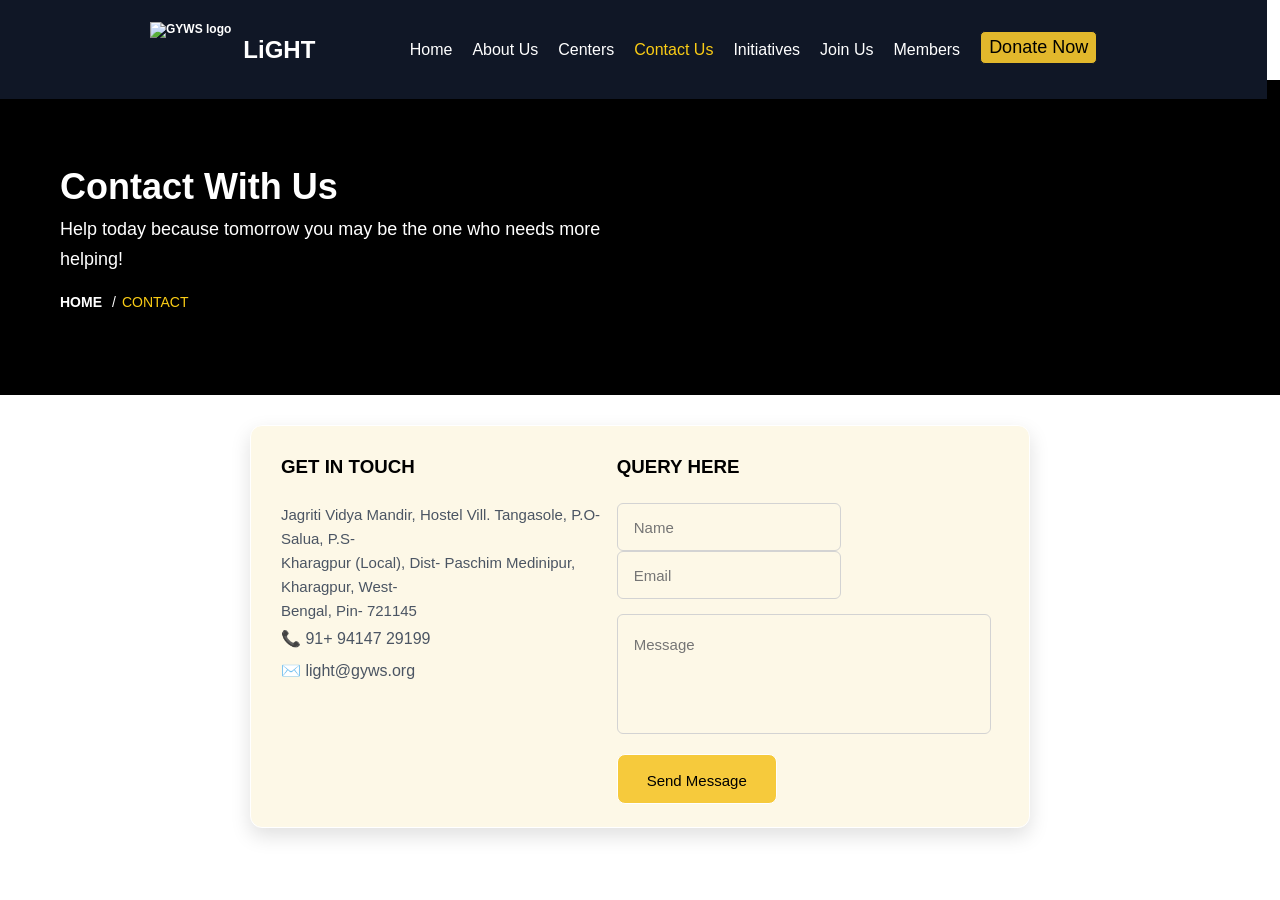
==== Contact Us Page/index.html @ d9cf2742 "Contact Us Page" ====
<!DOCTYPE html>
<html lang="en">
<head>
    <meta charset="UTF-8">
    <meta name="viewport" content="width=device-width, initial-scale=1.0">
    <title>GYWS</title>
    <link rel="stylesheet" href="style.css">
</head>
<body>
    <div class="container">
        <div class="Header">
            <div class="left">
                <img src="logo.webp" alt="GYWS logo">
                <h1>LiGHT</h1>
            </div>
            <div class="right">
                <div id="object1">
                    <p>Home</p>
                </div>
                <div id="object2">
                    <p>About Us</p>
                </div>
                <div id="object3">
                    <p>Centers</p>
                </div>
                <div id="object4">
                    <p>Contact Us</p>
                </div>
                <div id="object5">
                    <p>Initiatives</p>
                </div>
                <div id="object6">
                    <p>Join Us</p>
                </div>
                <div id="object7">
                    <p>Members</p>
                </div>
                <div id="object8">
                    <p>Donate Now</p>
                </div>
            </div>
        </div>
        <div class="Main">
            <div class="Section1">
                <div class="Section1a">
                    <h2>Contact With Us</h2>
                </div>
                <div class="Section1b">
                    <p>Help today because tomorrow you may be the one who needs more</p>
                    <p>helping!</p>
                </div>
                <div class="Section1c">
                    <span id="home">HOME</span>/<span id="contact">CONTACT</span>
                </div>
            </div>
            <div class="Section2">
                <div class="section2left">
                    <div class="section2aleft">
                        <h3>GET IN TOUCH</h3>
                    </div>
                    <div class="section2bleft">
                        <p>Jagriti Vidya Mandir, Hostel Vill. Tangasole, P.O- Salua, P.S-</p>
                        <p>Kharagpur (Local), Dist- Paschim Medinipur, Kharagpur, West-</p>
                        <p>Bengal, Pin- 721145</p>
                    </div>
                    <div class="section2cleft">
                        <p>📞 91+ 94147 29199</p>
                        <p>✉️ light@gyws.org</p>
                    </div>
                </div>
                <div class="section2right">
                    <div class="section2aright">
                        <h3>QUERY HERE</h3>
                    </div>
                    <div class="section2bright">
                        <input type="text" name="name" id="name" placeholder="Name">
                        <input type="text" name="email" id="email" placeholder="Email">
                    </div>
                    <form class="section2cright">
                         <input type="text" name="message" id="message" placeholder="Message">
                         <button type="submit">Send Message</button>
                    </form>
                </div>
            </div>
        </div>
     <div class="footer">
        <div class="footerstart">
           <div class="footerleft">
             <img src="logo.webp" alt="Logo" height="80px" width="80px">
              <div class="footerleftdetails">
                <p>LiGHT is an initiative of one of India's largest student-run</p> 
                <p>government registered NGO Gopali Youth Welfare Society,</p> 
                <p>based in IIT Kharagpur. Gopali Youth Welfare Society aims at</p>
                <p>the overall socio-economic development of the</p>
                <p>underprivileged near the IIT Kharagpur campus.</p>  
              </div>
              <div class="icons">
                 <div class="Facebook">
                     <a href="https://www.facebook.com/share/1Bgmum4QXv/" target="_blank" rel="noreferrer" style="color: #ffca28;">
                     <svg stroke="currentColor" fill="currentColor" stroke-width="0" viewBox="0 0 320 512" class="text-base" height="1.2em" width="1em" xmlns="http://www.w3.org/2000/svg">
                     <path d="M279.14 288l14.22-92.66h-88.91v-60.13c0-25.35 12.42-50.06 52.24-50.06h40.42V6.26S260.43 0 225.36 0c-73.22 0-121.08 44.38-121.08 124.72v70.62H22.89V288h81.39v224h100.17V288z"></path></svg></a>
                 </div>
                 <div class="Instagram">
                     <a href="https://www.instagram.com/light_gyws?igsh=MWNsdGV0bzVnZXlkOQ==" target="_blank" rel="noreferrer" class="text-yellow-400 hover:text-white" style="color: #ffca28 !important;">
                     <svg stroke="currentColor" fill="currentColor" stroke-width="0" viewBox="0 0 448 512" class="text-base" height="1.2em" width="1em" xmlns="http://www.w3.org/2000/svg">
                     <path d="M224.1 141c-63.6 0-114.9 51.3-114.9 114.9s51.3 114.9 114.9 114.9S339 319.5 339 255.9 287.7 141 224.1 141zm0 189.6c-41.1 0-74.7-33.5-74.7-74.7s33.5-74.7 74.7-74.7 74.7 33.5 74.7 74.7-33.6 74.7-74.7 74.7zm146.4-194.3c0 14.9-12 26.8-26.8 26.8-14.9 0-26.8-12-26.8-26.8s12-26.8 26.8-26.8 26.8 12 26.8 26.8zm76.1 27.2c-1.7-35.9-9.9-67.7-36.2-93.9-26.2-26.2-58-34.4-93.9-36.2-37-2.1-147.9-2.1-184.9 0-35.8 1.7-67.6 9.9-93.9 36.1s-34.4 58-36.2 93.9c-2.1 37-2.1 147.9 0 184.9 1.7 35.9 9.9 67.7 36.2 93.9s58 34.4 93.9 36.2c37 2.1 147.9 2.1 184.9 0 35.9-1.7 67.7-9.9 93.9-36.2 26.2-26.2 34.4-58 36.2-93.9 2.1-37 2.1-147.8 0-184.8zM398.8 388c-7.8 19.6-22.9 34.7-42.6 42.6-29.5 11.7-99.5 9-132.1 9s-102.7 2.6-132.1-9c-19.6-7.8-34.7-22.9-42.6-42.6-11.7-29.5-9-99.5-9-132.1s-2.6-102.7 9-132.1c7.8-19.6 22.9-34.7 42.6-42.6 29.5-11.7 99.5-9 132.1-9s102.7-2.6 132.1 9c19.6 7.8 34.7 22.9 42.6 42.6 11.7 29.5 9 99.5 9 132.1s2.7 102.7-9 132.1z"></path></svg></a>
                 </div>
                 <div class="Linkedin">                  
                     <a href="https://www.linkedin.com/showcase/light-gyws/" target="_blank" rel="noreferrer" class="text-yellow-400 hover:text-white" style="color: #ffca28 !important;">
                     <svg stroke="currentColor" fill="currentColor" stroke-width="0" viewBox="0 0 448 512" class="text-base" height="1.2em" width="1em" xmlns="http://www.w3.org/2000/svg">
                     <path d="M100.28 448H7.4V148.9h92.88zM53.79 108.1C24.09 108.1 0 83.5 0 53.8a53.79 53.79 0 0 1 107.58 0c0 29.7-24.1 54.3-53.79 54.3zM447.9 448h-92.68V302.4c0-34.7-.7-79.2-48.29-79.2-48.29 0-55.69 37.7-55.69 76.7V448h-92.78V148.9h89.08v40.8h1.3c12.4-23.5 42.69-48.3 87.88-48.3 94 0 111.28 61.9 111.28 142.3V448z"></path></svg></a>
                 </div>
                 <div class="X">                 
                     <a href="https://x.com/gopali_youth" target="_blank" rel="noreferrer" class="text-yellow-400 hover:text-white" style="color: #ffca28 !important;">
                     <svg stroke="currentColor" fill="currentColor" stroke-width="0" viewBox="0 0 512 512" class="text-base" height="1.2em" width="1em" xmlns="http://www.w3.org/2000/svg">
                     <path d="M459.37 151.716c.325 4.548.325 9.097.325 13.645 0 138.72-105.583 298.558-298.558 298.558-59.452 0-114.68-17.219-161.137-47.106 8.447.974 16.568 1.299 25.34 1.299 49.055 0 94.213-16.568 130.274-44.832-46.132-.975-84.792-31.188-98.112-72.772 6.498.974 12.995 1.624 19.818 1.624 9.421 0 18.843-1.3 27.614-3.573-48.081-9.747-84.143-51.98-84.143-102.985v-1.299c13.969 7.797 30.214 12.67 47.431 13.319-28.264-18.843-46.781-51.005-46.781-87.391 0-19.492 5.197-37.36 14.294-52.954 51.655 63.675 129.3 105.258 216.365 109.807-1.624-7.797-2.599-15.918-2.599-24.04 0-57.828 46.782-104.934 104.934-104.934 30.213 0 57.502 12.67 76.67 33.137 23.715-4.548 46.456-13.32 66.599-25.34-7.798 24.366-24.366 44.833-46.132 57.827 21.117-2.273 41.584-8.122 60.426-16.243-14.292 20.791-32.161 39.308-52.628 54.253z"></path></svg></a>
                 </div>
                 <div class="Whatsapp">
                     <a href="https://api.whatsapp.com/send?phone=919414729199&amp;text=Hi" target="_blank" rel="noreferrer" class="text-yellow-400 hover:text-white" style="color: #ffca28 !important;">
                     <svg stroke="currentColor" fill="currentColor" stroke-width="0" viewBox="0 0 448 512" class="text-base" height="1.2em" width="1em" xmlns="http://www.w3.org/2000/svg">
                     <path d="M380.9 97.1C339 55.1 283.2 32 223.9 32c-122.4 0-222 99.6-222 222 0 39.1 10.2 77.3 29.6 111L0 480l117.7-30.9c32.4 17.7 68.9 27 106.1 27h.1c122.3 0 224.1-99.6 224.1-222 0-59.3-25.2-115-67.1-157zm-157 341.6c-33.2 0-65.7-8.9-94-25.7l-6.7-4-69.8 18.3L72 359.2l-4.4-7c-18.5-29.4-28.2-63.3-28.2-98.2 0-101.7 82.8-184.5 184.6-184.5 49.3 0 95.6 19.2 130.4 54.1 34.8 34.9 56.2 81.2 56.1 130.5 0 101.8-84.9 184.6-186.6 184.6zm101.2-138.2c-5.5-2.8-32.8-16.2-37.9-18-5.1-1.9-8.8-2.8-12.5 2.8-3.7 5.6-14.3 18-17.6 21.8-3.2 3.7-6.5 4.2-12 1.4-32.6-16.3-54-29.1-75.5-66-5.7-9.8 5.7-9.1 16.3-30.3 1.8-3.7.9-6.9-.5-9.7-1.4-2.8-12.5-30.1-17.1-41.2-4.5-10.8-9.1-9.3-12.5-9.5-3.2-.2-6.9-.2-10.6-.2-3.7 0-9.7 1.4-14.8 6.9-5.1 5.6-19.4 19-19.4 46.3 0 27.3 19.9 53.7 22.6 57.4 2.8 3.7 39.1 59.7 94.8 83.8 35.2 15.2 49 16.5 66.6 13.9 10.7-1.6 32.8-13.4 37.4-26.4 4.6-13 4.6-24.1 3.2-26.4-1.3-2.5-5-3.9-10.5-6.6z"></path></svg></a>
                 </div>
              </div>
            </div>
           <div class="footermiddle">
            <h3>Useful Links</h3>
                <p>Home</p>
                <p>About Us</p>
                <p>Initiatives</p>
                <p>Media</p>
                <p>Members</p>
                <p>Gallery</p>
                <p>Contact Us</p>
                <p>Join Us</p>
           </div>
           <div class="footerright">
            <h3>Contact Us</h3>
            <div class="Email">
                <svg stroke="currentColor" fill="currentColor" stroke-width="0" viewBox="0 0 512 512" class="text-yellow-400" height="1em" width="1em" xmlns="http://www.w3.org/2000/svg" style="color: #ffca28 !important;"><path d="M502.3 190.8c3.9-3.1 9.7-.2 9.7 4.7V400c0 26.5-21.5 48-48 48H48c-26.5 0-48-21.5-48-48V195.6c0-5 5.7-7.8 9.7-4.7 22.4 17.4 52.1 39.5 154.1 113.6 21.1 15.4 56.7 47.8 92.2 47.6 35.7.3 72-32.8 92.3-47.6 102-74.1 131.6-96.3 154-113.7zM256 320c23.2.4 56.6-29.2 73.4-41.4 132.7-96.3 142.8-104.7 173.4-128.7 5.8-4.5 9.2-11.5 9.2-18.9v-19c0-26.5-21.5-48-48-48H48C21.5 64 0 85.5 0 112v19c0 7.4 3.4 14.3 9.2 18.9 30.6 23.9 40.7 32.4 173.4 128.7 16.8 12.2 50.2 41.8 73.4 41.4z"></path></svg>
                <p>light@gyws.org</p>
            </div>
            <div class="Phone">
                <svg stroke="currentColor" fill="currentColor" stroke-width="0" viewBox="0 0 512 512" class="text-yellow-400" height="1em" width="1em" xmlns="http://www.w3.org/2000/svg" style="color: #ffca28 !important;"><path d="M493.4 24.6l-104-24c-11.3-2.6-22.9 3.3-27.5 13.9l-48 112c-4.2 9.8-1.4 21.3 6.9 28l60.6 49.6c-36 76.7-98.9 140.5-177.2 177.2l-49.6-60.6c-6.8-8.3-18.2-11.1-28-6.9l-112 48C3.9 366.5-2 378.1.6 389.4l24 104C27.1 504.2 36.7 512 48 512c256.1 0 464-207.5 464-464 0-11.2-7.7-20.9-18.6-23.4z"></path></svg>
                <p>+91 94147 29199</p>
            </div>
            <div class="Address">
                <svg stroke="currentColor" fill="currentColor" stroke-width="0" viewBox="0 0 384 512" class="text-yellow-400 mt-1" height="1em" width="1em" xmlns="http://www.w3.org/2000/svg" style="color: #ffca28 !important;"><path d="M172.268 501.67C26.97 291.031 0 269.413 0 192 0 85.961 85.961 0 192 0s192 85.961 192 192c0 77.413-26.97 99.031-172.268 309.67-9.535 13.774-29.93 13.773-39.464 0zM192 272c44.183 0 80-35.817 80-80s-35.817-80-80-80-80 35.817-80 80 35.817 80 80 80z"></path></svg>
                <div class="adressdetail">
                  <p>Jagriti Vidya Mandir, Hostel Vill. Tangasole, P.O- Salua, P.S-</p>
                  <p>Kharagpur (Local), Dist- Paschim Medinipur, Kharagpur,</p>
                  <p>West-Bengal, Pin- 721145</p>
                </div>
            </div>
        </div>
     </div>
        <div class="footerend">
         <p>© 2026 GYWS. All rights reserved</p>
        </div> 
    </div>
</body>
</html>
---- Contact Us Page/style.css ----
*{
    margin: 0;
    padding: 0;
    box-sizing: border-box;
}
.container{
    height: 100vh;
    width: 100vw;
    overflow-x: hidden;
}
.Header{
    width: 99%;
    height: 11%;
    background-color: #101726;
    display: flex;
    justify-content: space-between;
    align-items: center;
    position: fixed;
    z-index: 1;
    top: 0;
}
.left{
    display: flex;
    justify-content: center;
    align-items: center;
    color: white;
    font-size: 12px;
    font-weight:bold;
    font-family: sans-serif;
    gap: 12px;
    margin-left: 150px;
}
.right{
    display: flex;
    justify-content: space-between;
    align-items: center;
    color: white;
    font-family: sans-serif;
    font-size: 16px;
    margin-right: 170px;
    gap: 20px;
}
#object1:hover,#object2:hover,#object3:hover,#object5:hover,#object6:hover,#object7:hover{
    color: #CBD5E1 ;
    cursor: pointer;
}
#object4:hover{
    cursor: pointer;
}
.left > img{
    height: 55px;
}
.left > h1:hover{
    color: #facc15;
    cursor: pointer;
}
#object4{
    color: #facc15;
}
#object8{
    border: 1px solid #101726;
    border-radius: 5px;
    background-color: #f6c72dea;
    color: black;
    padding: 5px 8px 5px 8px;
    font-size: 18px;
    margin-bottom: 5px;
}
#object8:hover{
    background-color: #D1A527;
    scale: 1.1;
    transition: .25s ease-in-out;
}
.Main{
    height: 100%;
    width: 100%;
}
.Section1{
    height: 35%;
    width: 100%;
    background-color: black;
    color: white;
    display: flex;
    flex-direction: column;
    justify-content: center;
    align-items: flex-start;
    font-family: sans-serif;
    padding-left: 60px;
    margin-top: 80px;
}
.Section1a{
    margin-bottom: 6px;
    font-size: 24px;
}
.Section1b{
    font-size: 18px;
    line-height: 30px;
}
.Section1c{
    margin-top: 20px;
    font-size: 14px;
}
#home{
    font-weight: bold;
    margin-right: 10px;
}
#home:hover{
    text-decoration: underline;
    cursor: default;
}
#contact{
    margin-left: 6px;
    font-weight: 100;
    color: #facc15;
}
.Section2{
    border: 1px solid white;
    border-radius: 12px;
    box-shadow: 0px 8px 20px rgba(0, 0, 0, 0.125);
    margin: 30px 250px;
    display: flex;
    justify-content: space-between;
    align-content: center;
    background-color: #FDF8E7;
}
.section2left{
    padding-left: 30px;
    padding-top: 30px;
    padding-bottom: 140px;
    font-family: sans-serif;
}
.section2aleft{
    font-size: 16px;
    font-weight: bold;
    margin-bottom: 25px;
}
.section2bleft{
    color: #4B5563;
    line-height: 1.6;
    font-size: 15px;
}
.section2cleft{
    color: #4B5563;
    line-height: 2;
}
.section2right{
    padding-right: 30px;
    padding-top: 30px;
    font-family: sans-serif;
}
.section2aright{
    font-size: 16px;
    font-weight: bold;
    margin-bottom: 25px;
}
.section2bright > input{
    height: 48px;
    background-color:#FDF8E7;
    border: 1px solid lightgray;
    border-radius: 6px;
    padding: 0px 16px;
    font-size: 15px;
    margin-right: 10px;
}
.section2cright > input{
    height: 120px;
    width: 98%;
    background-color:#FDF8E7;
    font-size: 15px;
    padding:0px 16px 60px 16px;
    border: 1px solid lightgray;
    border-radius: 6px;
    margin-top: 15px;
}
.section2cright > button{
    margin-top: 20px;
    height: 50px;
    width: 160px;
    padding: 15px 20px 12px 20px;
    border: 1px solid white;
    border-radius: 8px;
    background-color: #f6c72dea;
    font-size: 15px;
}
.section2cright > button:hover{
    background-color: #D1A527;
}
.section2cright > input:focus,.section2bright > input:focus{
    border-color: #FACC15;
    outline: 2px solid #FACC15;
}
.footer{
    height: 60%;
    width: 100%;
    background-color: #1a1a1a;
}
.footerstart{
    width: 100%;
    height: 390px;
    background-color: #1a1a1a;
    display: flex;
    justify-content: space-between;
    align-content: center;
}
.footerleft{
    display: flex;
    flex-direction: column;
    justify-content: center;
    color: oklch(87.2% .01 258.338);
    margin-bottom: 50px;
    margin-left: 150px;
}
.footermiddle{
    display: flex;
    flex-direction: column;
    justify-content: center;
    color: oklch(87.2% .01 258.338);
    gap: 10px;
    font-family: sans-serif;
    margin-right: 200px;
    font-size: 14px;
}
.footerright{
    display: flex;
    flex-direction: column;
    justify-content: center;
    color: oklch(87.2% .01 258.338);
    gap: 10px;
    margin-bottom: 90px;
    margin-right: 100px;
}
.footerleft > img{
    margin-bottom: 10px;
}
.footerleftdetails{
    margin-left: 10px;
    line-height: 1.6;
    font-family: sans-serif;
    font-weight: 400;
    font-size: 14px;
}
.icons{
    margin-top: 10px;
    margin-left: 4px;
    display: flex;
    justify-content: flex-start;
    gap: 15px;
    color: oklch(85.2% .199 91.936);
}
.footermiddle > h3{
    font-size: 18px;
    font-weight: 600;
    margin-bottom: 20px;
    font-family: sans-serif;
}
.footermiddle > p:hover{
    color: oklch(85.2% .199 91.936);
    cursor: pointer;
}
.Email,.Phone{
    display: flex;
    gap: 10px;
    font-size: 16px;
}
.Address{
    display: flex;
    gap: 10px;
}
.footerright > h3{
    font-size: 18px;
    font-weight: 600;
    margin-bottom: 15px;
    font-family: sans-serif;
}
.footerend{
    font-size: 14px;
    font-family: sans-serif;
    color: oklch(70.7% .022 261.325);
    text-align: center;
    padding-top: 20px;
    border-top: 1px solid oklch(70.7% .022 261.325);
}
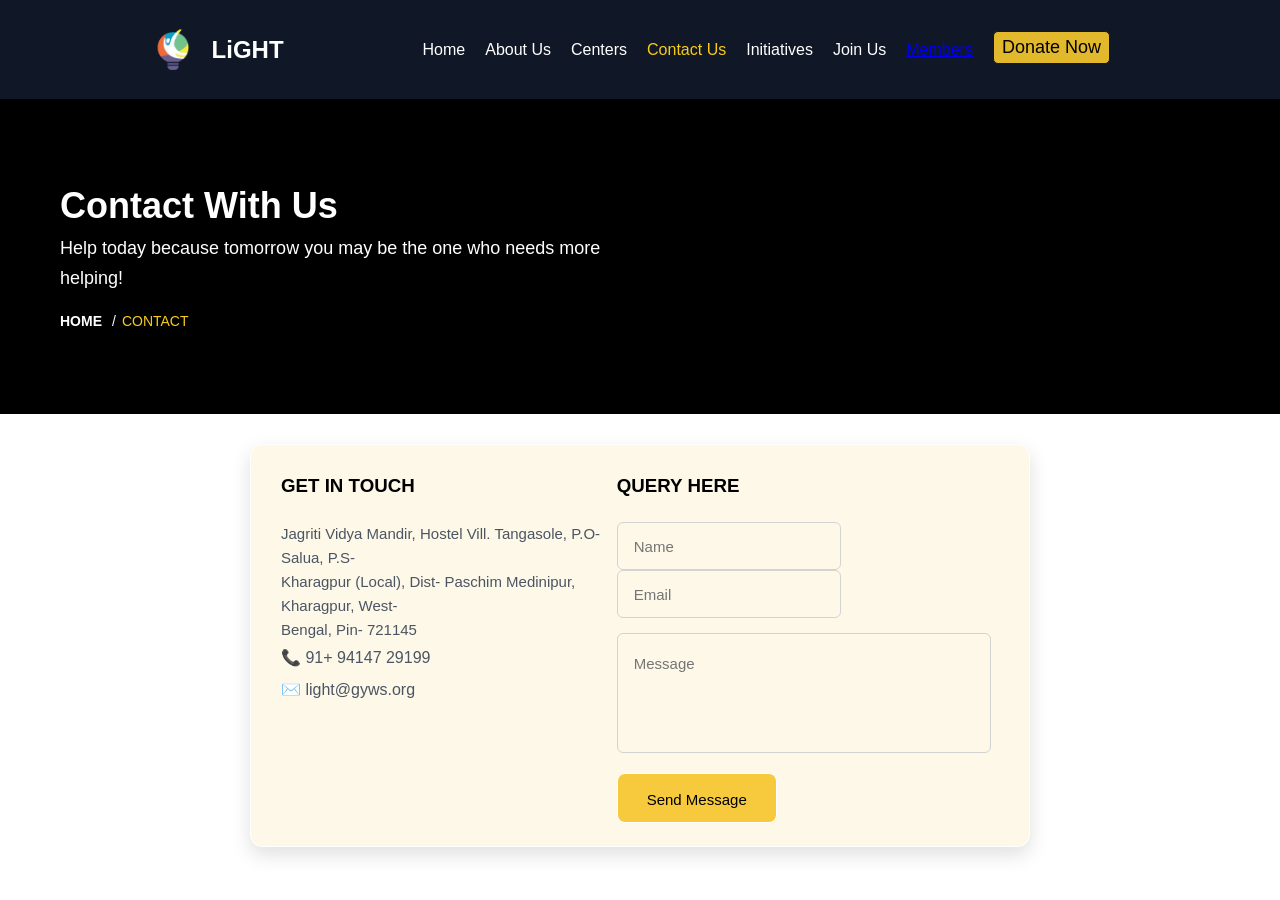
==== commit 79dba101: "done" ====
--- a/Contact Us Page/index.html
+++ b/Contact Us Page/index.html
@@ -33,7 +33,7 @@
                     <p>Join Us</p>
                 </div>
                 <div id="object7">
-                    <p>Members</p>
+                    <a href="../Members Page/index.html">Members</a>
                 </div>
                 <div id="object8">
                     <p>Donate Now</p>
--- a/Contact Us Page/style.css
+++ b/Contact Us Page/style.css
@@ -9,13 +9,13 @@
     overflow-x: hidden;
 }
 .Header{
-    width: 99%;
+    width: 100%;
     height: 11%;
     background-color: #101726;
     display: flex;
     justify-content: space-between;
     align-items: center;
-    position: fixed;
+    position: sticky;
     z-index: 1;
     top: 0;
 }
@@ -86,7 +86,7 @@
     align-items: flex-start;
     font-family: sans-serif;
     padding-left: 60px;
-    margin-top: 80px;
+    /* margin-top: 80px; */
 }
 .Section1a{
     margin-bottom: 6px;
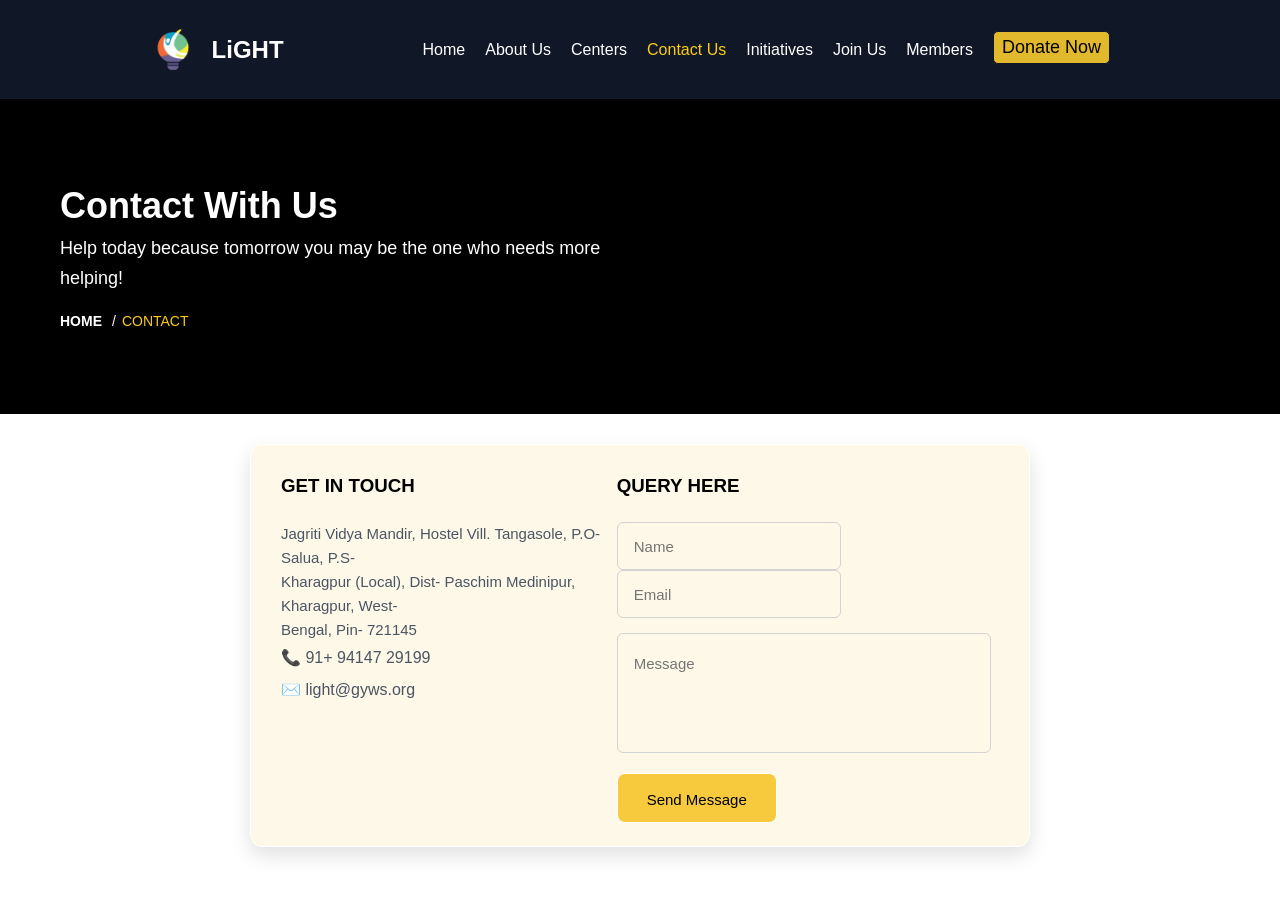
==== commit c05c18f8: "done  footermiddle" ====
--- a/Contact Us Page/index.html
+++ b/Contact Us Page/index.html
@@ -128,7 +128,7 @@
                 <p>About Us</p>
                 <p>Initiatives</p>
                 <p>Media</p>
-                <p>Members</p>
+                <a href="../Members Page/index.html">Members</a>
                 <p>Gallery</p>
                 <p>Contact Us</p>
                 <p>Join Us</p>
--- a/Contact Us Page/style.css
+++ b/Contact Us Page/style.css
@@ -30,7 +30,7 @@
     gap: 12px;
     margin-left: 150px;
 }
-.right{
+.right,.right > a{
     display: flex;
     justify-content: space-between;
     align-items: center;
@@ -40,11 +40,15 @@
     margin-right: 170px;
     gap: 20px;
 }
-#object1:hover,#object2:hover,#object3:hover,#object5:hover,#object6:hover,#object7:hover{
+#object1:hover,#object2:hover,#object3:hover,#object5:hover,#object6:hover,#object7 > a:hover{
     color: #CBD5E1 ;
     cursor: pointer;
 }
-#object4:hover{
+#object7 > a{
+    text-decoration: none;
+    color: white;
+}
+#object4 >:hover{
     cursor: pointer;
 }
 .left > img{
@@ -257,6 +261,13 @@
     color: oklch(85.2% .199 91.936);
     cursor: pointer;
 }
+.footermiddle > a{
+    text-decoration: none;
+    color: oklch(87.2% .01 258.338);
+}
+.footermiddle > a:hover{
+    color: oklch(85.2% .199 91.936);
+}
 .Email,.Phone{
     display: flex;
     gap: 10px;
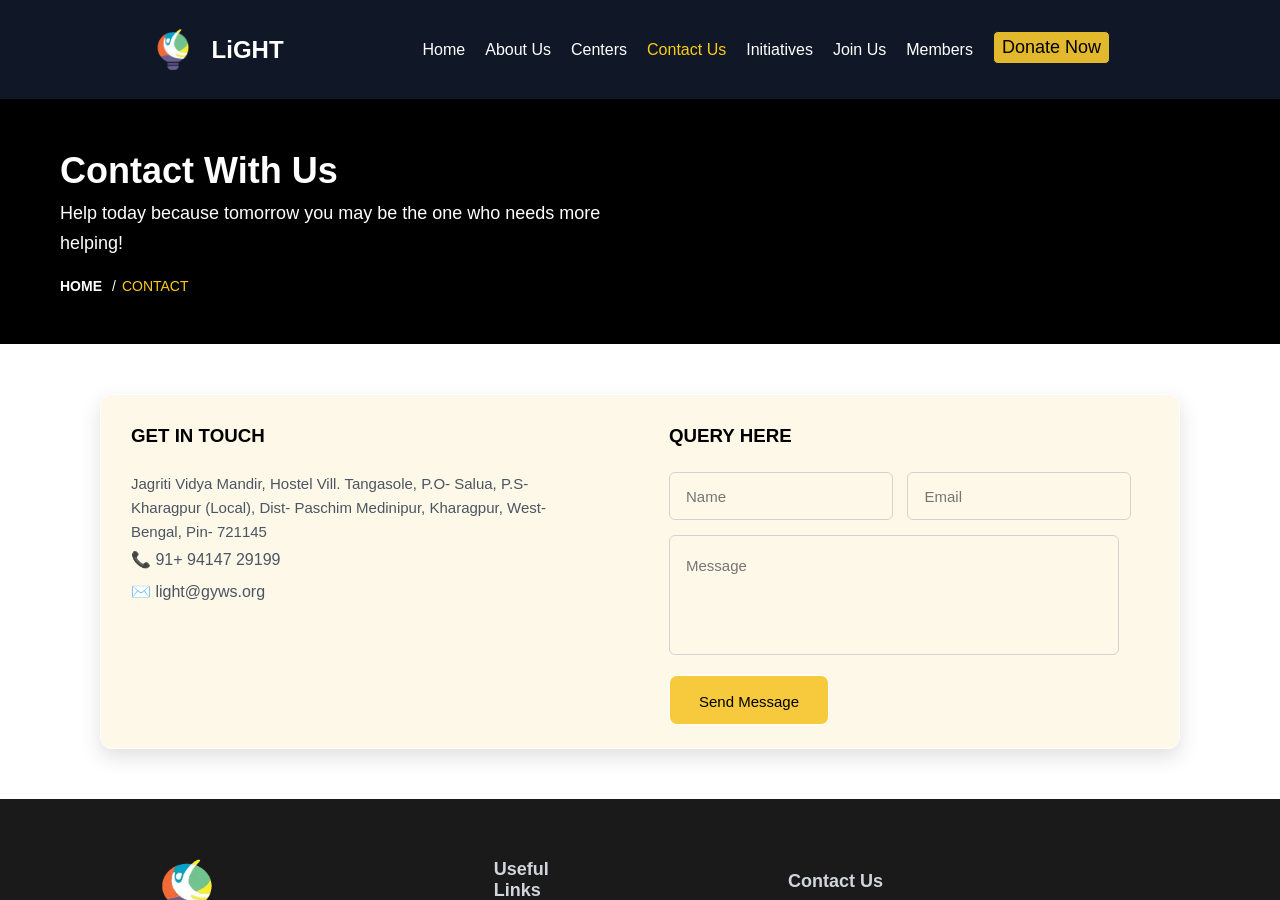
==== commit 15d786ea: "Responsive done" ====
--- a/Contact Us Page/index.html
+++ b/Contact Us Page/index.html
@@ -46,8 +46,8 @@
                     <h2>Contact With Us</h2>
                 </div>
                 <div class="Section1b">
-                    <p>Help today because tomorrow you may be the one who needs more</p>
-                    <p>helping!</p>
+                    <p>Help today because tomorrow you may be the one who needs more
+                    helping!</p>
                 </div>
                 <div class="Section1c">
                     <span id="home">HOME</span>/<span id="contact">CONTACT</span>
@@ -59,9 +59,9 @@
                         <h3>GET IN TOUCH</h3>
                     </div>
                     <div class="section2bleft">
-                        <p>Jagriti Vidya Mandir, Hostel Vill. Tangasole, P.O- Salua, P.S-</p>
-                        <p>Kharagpur (Local), Dist- Paschim Medinipur, Kharagpur, West-</p>
-                        <p>Bengal, Pin- 721145</p>
+                        <p>Jagriti Vidya Mandir, Hostel Vill. Tangasole, P.O- Salua, P.S-
+                        Kharagpur (Local), Dist- Paschim Medinipur, Kharagpur, West-
+                        Bengal, Pin- 721145</p>
                     </div>
                     <div class="section2cleft">
                         <p>📞 91+ 94147 29199</p>
@@ -73,11 +73,11 @@
                         <h3>QUERY HERE</h3>
                     </div>
                     <div class="section2bright">
-                        <input type="text" name="name" id="name" placeholder="Name">
-                        <input type="text" name="email" id="email" placeholder="Email">
+                        <input type="text" name="name" id="name" placeholder="Name" class="input" autocomplete="name">
+                        <input type="text" name="email" id="email" placeholder="Email" class="input" autocomplete="email">
                     </div>
                     <form class="section2cright">
-                         <input type="text" name="message" id="message" placeholder="Message">
+                         <input type="text" name="message" id="message" placeholder="Message" class="input1">
                          <button type="submit">Send Message</button>
                     </form>
                 </div>
@@ -88,11 +88,11 @@
            <div class="footerleft">
              <img src="logo.webp" alt="Logo" height="80px" width="80px">
               <div class="footerleftdetails">
-                <p>LiGHT is an initiative of one of India's largest student-run</p> 
-                <p>government registered NGO Gopali Youth Welfare Society,</p> 
-                <p>based in IIT Kharagpur. Gopali Youth Welfare Society aims at</p>
-                <p>the overall socio-economic development of the</p>
-                <p>underprivileged near the IIT Kharagpur campus.</p>  
+                <p>LiGHT is an initiative of one of India's largest student-run 
+                  government registered NGO Gopali Youth Welfare Society, 
+                  based in IIT Kharagpur. Gopali Youth Welfare Society aims at
+                  the overall socio-economic development of the
+                  underprivileged near the IIT Kharagpur campus.</p>  
               </div>
               <div class="icons">
                  <div class="Facebook">
@@ -146,9 +146,9 @@
             <div class="Address">
                 <svg stroke="currentColor" fill="currentColor" stroke-width="0" viewBox="0 0 384 512" class="text-yellow-400 mt-1" height="1em" width="1em" xmlns="http://www.w3.org/2000/svg" style="color: #ffca28 !important;"><path d="M172.268 501.67C26.97 291.031 0 269.413 0 192 0 85.961 85.961 0 192 0s192 85.961 192 192c0 77.413-26.97 99.031-172.268 309.67-9.535 13.774-29.93 13.773-39.464 0zM192 272c44.183 0 80-35.817 80-80s-35.817-80-80-80-80 35.817-80 80 35.817 80 80 80z"></path></svg>
                 <div class="adressdetail">
-                  <p>Jagriti Vidya Mandir, Hostel Vill. Tangasole, P.O- Salua, P.S-</p>
-                  <p>Kharagpur (Local), Dist- Paschim Medinipur, Kharagpur,</p>
-                  <p>West-Bengal, Pin- 721145</p>
+                  <p>Jagriti Vidya Mandir, Hostel Vill. Tangasole, P.O- Salua, P.S-
+                  Kharagpur (Local), Dist- Paschim Medinipur, Kharagpur,
+                  West-Bengal, Pin- 721145
                 </div>
             </div>
         </div>
--- a/Contact Us Page/style.css
+++ b/Contact Us Page/style.css
@@ -75,10 +75,6 @@
     scale: 1.1;
     transition: .25s ease-in-out;
 }
-.Main{
-    height: 100%;
-    width: 100%;
-}
 .Section1{
     height: 35%;
     width: 100%;
@@ -95,14 +91,17 @@
 .Section1a{
     margin-bottom: 6px;
     font-size: 24px;
+    margin-top: 50px;
 }
 .Section1b{
     font-size: 18px;
     line-height: 30px;
+    max-width: 600px;
 }
 .Section1c{
     margin-top: 20px;
     font-size: 14px;
+    margin-bottom: 50px;
 }
 #home{
     font-weight: bold;
@@ -121,6 +120,7 @@
     border: 1px solid white;
     border-radius: 12px;
     box-shadow: 0px 8px 20px rgba(0, 0, 0, 0.125);
+    margin: auto;
     margin: 30px 250px;
     display: flex;
     justify-content: space-between;
@@ -142,6 +142,7 @@
     color: #4B5563;
     line-height: 1.6;
     font-size: 15px;
+    max-width: 450px;
 }
 .section2cleft{
     color: #4B5563;
@@ -194,42 +195,42 @@
     outline: 2px solid #FACC15;
 }
 .footer{
-    height: 60%;
-    width: 100%;
+    height: 52%;
+    width: 110%;
     background-color: #1a1a1a;
 }
 .footerstart{
     width: 100%;
+    padding-right: 100px;
     height: 390px;
     background-color: #1a1a1a;
     display: flex;
     justify-content: space-between;
     align-content: center;
+    margin-right: 200px;
 }
 .footerleft{
+    color: oklch(87.2% .01 258.338);
+    margin-bottom: 50px;
+    margin-top: 50px;
+    margin-left: 150px;
+}
+.footermiddle{
     display: flex;
     flex-direction: column;
     justify-content: center;
     color: oklch(87.2% .01 258.338);
-    margin-bottom: 50px;
-    margin-left: 150px;
-}
-.footermiddle{
+    gap: 10px;
+    font-family: sans-serif;
+    margin-right: 200px;
+    font-size: 14px;
+}
+.footerright{
     display: flex;
     flex-direction: column;
     justify-content: center;
     color: oklch(87.2% .01 258.338);
     gap: 10px;
-    font-family: sans-serif;
-    margin-right: 200px;
-    font-size: 14px;
-}
-.footerright{
-    display: flex;
-    flex-direction: column;
-    justify-content: center;
-    color: oklch(87.2% .01 258.338);
-    gap: 10px;
     margin-bottom: 90px;
     margin-right: 100px;
 }
@@ -237,11 +238,13 @@
     margin-bottom: 10px;
 }
 .footerleftdetails{
+    text-align: left;
     margin-left: 10px;
     line-height: 1.6;
     font-family: sans-serif;
     font-weight: 400;
     font-size: 14px;
+    max-width: 380px;
 }
 .icons{
     margin-top: 10px;
@@ -277,6 +280,9 @@
     display: flex;
     gap: 10px;
 }
+.footerright{
+    max-width: 420px;
+}
 .footerright > h3{
     font-size: 18px;
     font-weight: 600;
@@ -285,9 +291,540 @@
 }
 .footerend{
     font-size: 14px;
+    height: 50px;
     font-family: sans-serif;
     color: oklch(70.7% .022 261.325);
     text-align: center;
     padding-top: 20px;
+    background-color: #1a1a1a;
     border-top: 1px solid oklch(70.7% .022 261.325);
+}
+/* Responsive between Laptop-L & Laptop (Only For Header) */
+@media screen and (min-width: 1024px) and (max-width: 1149px){
+.right, .right > a {
+    margin-right: 30px;
+}
+.left {
+    margin-left: 30px;
+}
+}
+/* Responsive between Laptop-L & Laptop (Only For Section2) */
+@media screen and (min-width: 1025px) and (max-width: 1440px)
+{
+.Section2{
+    margin: 50px 100px 10px 100px;
+}
+.section2bright{
+    width: 100%;
+    min-width: 480px;
+}
+.input1{
+    width: 100%;
+    max-width: 450px;
+}
+.Main{
+    height: 700px;
+}
+}
+/* Responsive for Laptop */
+@media screen and (min-width: 769px) and (max-width: 1024px){
+.right, .right > a {
+    margin-right: 30px;
+}
+.left {
+    margin-left: 30px;
+}
+.Section2 {
+    margin: 40px 0px 40px 0px;
+}
+.footer {
+    width: 110%;
+    padding-right: 0px;
+}
+.footerleft {
+    color: oklch(87.2% .01 258.338);
+    margin-bottom: 50px;
+    margin-top: 50px;
+    margin-left: 10px;
+    max-width: 300px;
+}
+.footerright {
+   max-width: 320px;
+    margin-right: 10px;
+}
+.footerend{
+    text-align: center;
+}
+.footermiddle {
+    margin-right: 140px;
+}
+}
+/* Responsive between Laptop & Tablet (Only For Header) */
+@media screen and (min-width: 768px) and (max-width: 880px){
+ .left {
+    gap: 0px;
+    margin-left: 0px;
+    margin-bottom: 0px;
+}
+.right, .right > a {
+    justify-content: space-evenly;
+    flex-wrap: wrap;
+    margin-right: 10px;
+    gap: 10px;
+}
+.Header {
+    height: 15%;
+    gap: 10px;
+}
+}
+/* Responsive between Laptop & Tablet (Only For Section2) */
+@media screen and (min-width: 768px) and (max-width: 1023px)
+{
+  .Section2{
+    margin: 30px 0px;
+    flex-direction: column;
+}
+.section2left {
+    padding-bottom: 0px;
+    padding-left: 15px;
+}
+.section2right{
+    padding-right: 0;
+}
+.section2aright{
+   margin-left: 10px;
+}
+.section2bleft {
+    max-width: 650px;
+}
+.section2bright{
+    display: flex;
+    justify-content: center;
+    gap: 10px;
+    margin-left: 10px;
+    margin-right: 10px;
+}
+.input{
+    width: 100%;
+    max-width: 455px;
+    margin-right: 0 !important;
+}
+.input1{
+    width: 100%;
+    max-width: 920px;
+    margin-right: 0 !important;
+}
+.section2cright{
+    display: flex;
+    flex-direction: column;
+    align-items: center;
+}  
+.section2cright > button{
+    margin-bottom: 30px;
+}
+}
+/* Responsive for Tablet */
+@media screen and (min-width: 540px) and (max-width: 768px){
+.left {
+    gap: 0px;
+    margin-left: 0px;
+    margin-bottom: 0px;
+}
+.right, .right > a {
+    justify-content: space-evenly;
+    flex-wrap: wrap;
+    margin-right: 10px;
+    gap: 10px;
+}
+.Header {
+    height: 20%;
+    gap: 10px;
+}
+.Section2{
+    margin: 30px 0px;
+    flex-direction: column;
+}
+.section2left {
+    padding-bottom: 0px;
+    padding-left: 15px;
+}
+.section2right{
+    padding-right: 0;
+}
+.section2aright{
+   margin-left: 10px;
+}
+.section2bleft {
+    max-width: 650px;
+}
+.section2bright{
+    display: flex;
+    justify-content: center;
+    gap: 10px;
+    margin-left: 10px;
+    margin-right: 10px;
+}
+.input{
+    width: 100%;
+    max-width: 355px;
+    margin-right: 0 !important;
+}
+.input1{
+    width: 100%;
+    max-width: 720px;
+    margin-right: 0 !important;
+}
+.section2cright{
+    display: flex;
+    flex-direction: column;
+    align-items: center;
+}
+.section2cright > button{
+    margin-bottom: 30px;
+}
+.footer{
+    height: 67%;
+}
+.footerstart{
+   gap: 20px;
+}
+.footerright {
+    gap: 10px;
+    margin-bottom: 95px;
+    margin-right: 0;
+    max-width: 230px;
+}
+.footermiddle{
+    margin-right: 120px;
+    margin-left: 20px;
+    font-size: 14px;
+    margin-bottom: 50px;
+    width: 200px;
+    min-width: 120px;
+}
+.footerleft{
+    margin-bottom: 0px;
+    margin-top: 20px;
+    margin-left: 20px;
+}
+.footerleftdetails{
+    min-width: 210px;
+}
+.footermiddle > h3 {
+    font-size: 16px;
+    font-weight: 600;
+}
+.footermiddle > a {
+   width: 66px;
+   white-space: nowrap;
+}
+.footerend {
+    padding-top: 15px;
+}
+}
+/* Responsive between Tablet & Mobile-L */
+@media screen and (min-width: 426px) and (max-width: 540px){
+.left {
+    gap: 0px;
+    margin-left: 0px;
+    margin-bottom: 20px;
+}
+.right, .right > a {
+    justify-content: space-evenly;
+    flex-wrap: wrap;
+    margin-right: 10px;
+    gap: 10px;
+}
+.Header {
+    height: 20%;
+    gap: 10px;
+}
+.Section1 {
+    padding-left: 20px;
+}
+.Section2 {
+    margin: 30px 0px;
+    flex-direction: column;
+}
+.section2left {
+    padding-bottom: 0px;
+    padding-left: 15px;
+}
+.section2right{
+    display: flex;
+    flex-direction: column;
+    align-items: center;
+    padding-right: 0px;
+}
+.section2bright{
+    display: flex;
+    flex-direction: column;
+    align-items: center;
+    gap: 10px;
+}
+.input,.input1{
+    min-width: 420px;
+    margin-right: 0 !important;
+}
+.section2cright{
+    display: flex;
+    flex-direction: column;
+    align-items: center;
+}
+.section2cright > button {
+    margin-bottom: 30px;
+}
+.footerstart{
+    height: 890px;
+    flex-wrap: wrap;
+}
+.footerleft {
+    margin-left: 10px;
+    margin-top: 0px;
+}
+.footermiddle {
+    margin-left: 20px;
+}
+.footerright {
+    margin-top: 40px;
+    margin-bottom: 0px;
+    margin-left: 20px;
+}
+.footer{
+    height: 950px;
+}
+}
+/* Responsive for Mobile-L */
+@media screen and (min-width: 376px) and (max-width: 426px){
+.left {
+    gap: 0px;
+    margin-left: 0px;
+    margin-bottom: 20px;
+}
+.right, .right > a {
+    justify-content: space-evenly;
+    flex-wrap: wrap;
+    margin-right: 10px;
+    gap: 10px;
+}
+.Header {
+    height: 20%;
+    gap: 10px;
+}
+.Section2 {
+    margin: 30px 0px;
+    flex-direction: column;
+}
+.section2left {
+    padding-bottom: 0px;
+    padding-left: 15px;
+}
+.section2right{
+    display: flex;
+    flex-direction: column;
+    align-items: center;
+    padding-right: 0px;
+}
+.section2bright{
+    display: flex;
+    flex-direction: column;
+    align-items: center;
+    gap: 10px;
+}
+.input,.input1{
+    min-width: 350px;
+    margin-right: 0 !important;
+}
+.section2cright{
+    display: flex;
+    flex-direction: column;
+    align-items: center;
+}
+.section2cright > button {
+    margin-bottom: 30px;
+}
+.footerstart{
+    height: 790px;
+    flex-wrap: wrap;
+}
+.footerleft {
+    margin-left: 10px;
+    margin-top: 60px;
+}
+.footerleftdetails {
+    min-width: 380px;
+}
+.footermiddle {
+    margin-left: 20px;
+}
+.footerright {
+    margin-top: 40px;
+    margin-bottom: 80px;
+    margin-left: 20px;
+    min-width: 400px;
+}
+.footer{
+    height: 850px;
+}
+}
+/* Responsive for Mobile-M*/
+@media screen and (min-width: 321px) and (max-width: 376px){
+.left {
+    gap: 0px;
+    margin-left: 0px;
+    margin-bottom: 20px;
+}
+.right, .right > a {
+    justify-content: space-evenly;
+    flex-wrap: wrap;
+    margin-right: 10px;
+    gap: 10px;
+}
+.Header {
+    height: 20%;
+    gap: 10px;
+}
+.Section1 {
+    padding-left: 40px;
+}
+.Section2 {
+    margin: 30px 0px;
+    flex-direction: column;
+}
+.section2left {
+    padding-bottom: 0px;
+    padding-left: 15px;
+}
+.section2right{
+    display: flex;
+    flex-direction: column;
+    align-items: center;
+    padding-right: 0px;
+}
+.section2bright{
+    display: flex;
+    flex-direction: column;
+    align-items: center;
+    gap: 10px;
+}
+.input,.input1{
+    min-width: 300px;
+    margin-right: 0 !important;
+}
+.section2cright{
+    display: flex;
+    flex-direction: column;
+    align-items: center;
+}
+.section2cright > button {
+    margin-bottom: 20px;
+}
+.footerstart{
+    height: 890px;
+    flex-wrap: wrap;
+}
+.footerleft {
+    margin-left: 10px;
+    margin-top: 0px;
+}
+.footerleftdetails {
+    min-width: 331px;
+}
+.footermiddle {
+    margin-left: 20px;
+    min-width: 1000px;
+}
+.footerright {
+    margin-top: 40px;
+    margin-bottom: 20px;
+    margin-left: 20px;
+    margin-right: 0px;
+    max-width: 1000px;
+}
+.footer{
+    height: 950px;
+}   
+}
+/* Responsive for Mobile-S */
+@media screen and (max-width: 320px){
+.left {
+    gap: 0px;
+    margin-left: 0px;
+    margin-bottom: 20px;
+}
+.right, .right > a {
+    justify-content: space-between;
+    flex-wrap: wrap;
+    margin-right: 10px;
+    gap: 10px;
+}
+.Header {
+    height: 30%;
+    gap: 10px;
+}
+#object8 {
+    margin: auto;
+}
+#object7 {
+    margin: auto;
+}
+.Section1 {
+    padding-left: 25px;
+}
+.Section2 {
+    margin: 30px 0px;
+    flex-direction: column;
+}
+.section2left {
+    padding-bottom: 0px;
+    padding-left: 15px;
+}
+.section2right{
+    display: flex;
+    flex-direction: column;
+    align-items: center;
+    padding-right: 0px;
+}
+.section2bright{
+    display: flex;
+    flex-direction: column;
+    align-items: center;
+    gap: 10px;
+}
+.input{
+    min-width: 200px;
+    margin-right: 0 !important;
+}
+.section2cright{
+    display: flex;
+    flex-direction: column;
+    align-items: center;
+}
+.section2cright > button {
+    margin-bottom: 20px;
+}
+.footerstart{
+    height: 990px;
+    flex-wrap: wrap;
+}
+.footerleft {
+    margin-left: 10px;
+    margin-top: 10px;
+}
+.footerleftdetails {
+    min-width: 270px;
+}
+.footermiddle {
+    margin-left: 20px;
+    min-width: 300px;
+}
+.footerright {
+    margin-top: 60px;
+    margin-bottom: 0px;
+    margin-left: 20px;
+    min-width: 300px;
+}
+.footer{
+    height: 1050px;
+}
 }
